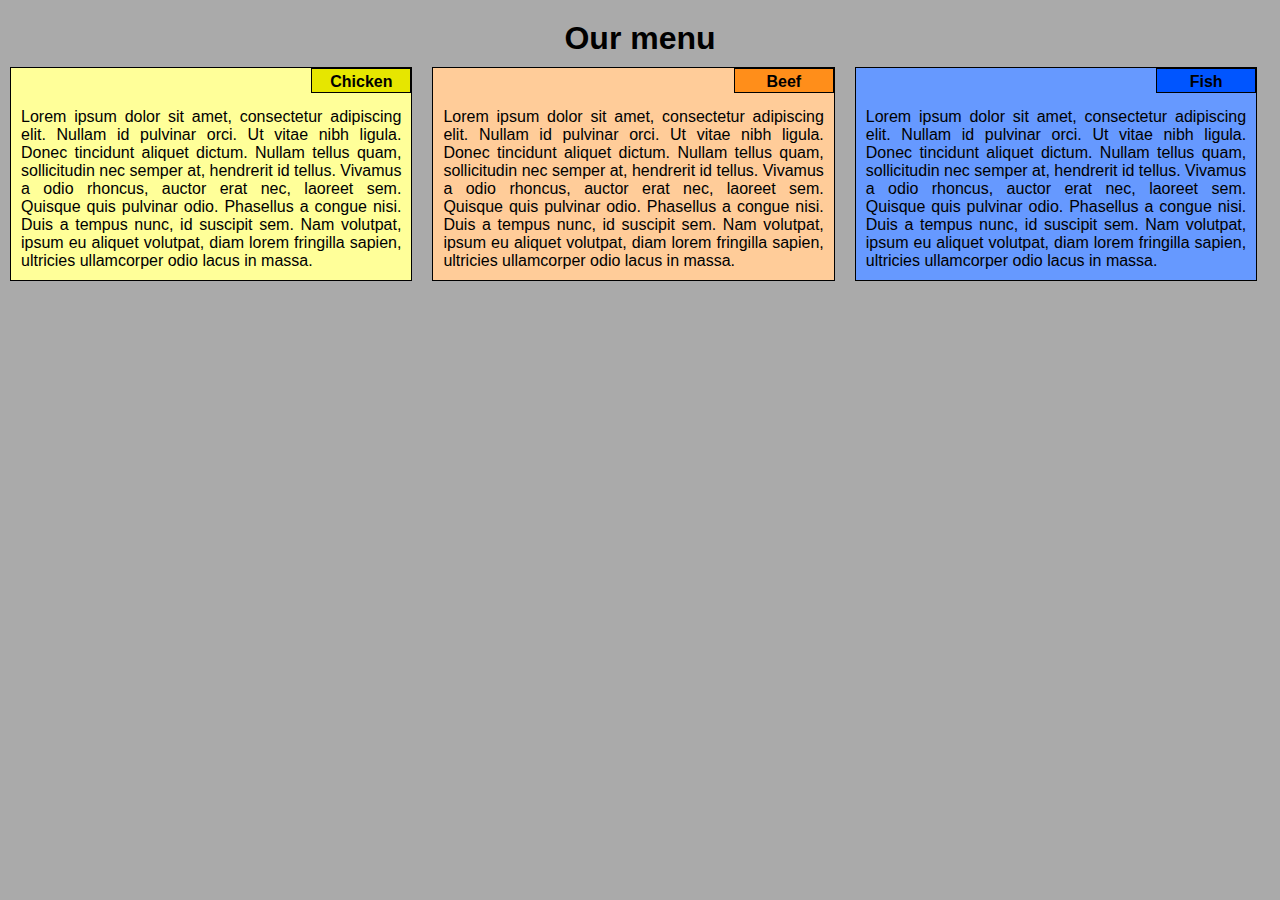
==== index.html @ 742a9a97 "first commit" ====
<!DOCTYPE html>
<html>
	<head>
		<meta charset="utf-8">
		<meta name="viewport" content="width=device-width, initial-scale=1.0">
		<title>Responsive web page</title>
		<link rel="stylesheet" type="text/css" href="css/styles.css"> 
	</head>
	<body>
		<h1>Our menu</h1>
		<div class="row">
			<div class="marginHolder col-lg-4 col-md-6 col-sm-12" >
				<section id="one" class="">
					<p class="regionTitle">Chicken</p>
					<p class="regionContent">Lorem ipsum dolor sit amet, consectetur adipiscing elit. Nullam id pulvinar orci. Ut vitae nibh ligula. Donec tincidunt aliquet dictum. Nullam tellus quam, sollicitudin nec semper at, hendrerit id tellus. Vivamus a odio rhoncus, auctor erat nec, laoreet sem. Quisque quis pulvinar odio. Phasellus a congue nisi. Duis a tempus nunc, id suscipit sem. Nam volutpat, ipsum eu aliquet volutpat, diam lorem fringilla sapien, ultricies ullamcorper odio lacus in massa.</p>
				</section>
			</div>
			<div class="marginHolder col-lg-4 col-md-6 col-sm-12" >
				<section id="two" class="">
					<p class="regionTitle">Beef</p>
					<p class="regionContent">Lorem ipsum dolor sit amet, consectetur adipiscing elit. Nullam id pulvinar orci. Ut vitae nibh ligula. Donec tincidunt aliquet dictum. Nullam tellus quam, sollicitudin nec semper at, hendrerit id tellus. Vivamus a odio rhoncus, auctor erat nec, laoreet sem. Quisque quis pulvinar odio. Phasellus a congue nisi. Duis a tempus nunc, id suscipit sem. Nam volutpat, ipsum eu aliquet volutpat, diam lorem fringilla sapien, ultricies ullamcorper odio lacus in massa.</p>
				</section>
			</div>
			<div class="marginHolder col-lg-4 col-md-12 col-sm-12" >
				<section id="three" class="">
					<p class="regionTitle">Fish</p>
					<p class="regionContent">Lorem ipsum dolor sit amet, consectetur adipiscing elit. Nullam id pulvinar orci. Ut vitae nibh ligula. Donec tincidunt aliquet dictum. Nullam tellus quam, sollicitudin nec semper at, hendrerit id tellus. Vivamus a odio rhoncus, auctor erat nec, laoreet sem. Quisque quis pulvinar odio. Phasellus a congue nisi. Duis a tempus nunc, id suscipit sem. Nam volutpat, ipsum eu aliquet volutpat, diam lorem fringilla sapien, ultricies ullamcorper odio lacus in massa.</p>
				</section>
			</div>
		</div>
	</body>
</html>
---- css/styles.css ----
* {
	margin: 0px;
	box-sizing: border-box;
}

body {
	font-family: Helvetica, Arial, sans-serif;
	background-color: #aaaaaa;
}

h1 {
	text-align: center;
	margin-top: 20px;
}

section {
	padding: 10px;
	border: 1px solid black;
	position: relative;
}

section#one {
	background-color: #ffff99;
}

section#two {
	background-color: #ffcc99;
}

section#three {
	background-color: #6699ff;
}

.marginHolder {
	padding: 10px;
}

.regionTitle {
	font-weight: bold;
	text-align: center;
	line-height: 25px;
	position: absolute;
	top: 0px;
	right: 0px;
	width:100px;
	height: 25px;
	border: 1px solid black;
}

.regionContent {
	margin-top: 30px;
	text-align: justify;
}

#one > .regionTitle {
	background-color: #e6e600;
}

#two > .regionTitle {
	background-color: #ff8e1a;
}

#three > .regionTitle {
	background-color: #0055ff;
}

.row {
  width: 100%;
}

/********** Large devices only **********/
@media (min-width: 992px) {
  .col-lg-1, .col-lg-2, .col-lg-3, .col-lg-4, .col-lg-5, .col-lg-6, .col-lg-7, .col-lg-8, .col-lg-9, .col-lg-10, .col-lg-11, .col-lg-12 {
    float: left;
  }
  .col-lg-1 {
    width: 8.33%;
  }
  .col-lg-2 {
    width: 16.66%;
  }
  .col-lg-3 {
    width: 25%;
  }
  .col-lg-4 {
    width: 33%;
  }
  .col-lg-5 {
    width: 41.66%;
  }
  .col-lg-6 {
    width: 50%;
  }
  .col-lg-7 {
    width: 58.33%;
  }
  .col-lg-8 {
    width: 66.66%;
  }
  .col-lg-9 {
    width: 74.99%;
  }
  .col-lg-10 {
    width: 83.33%;
  }
  .col-lg-11 {
    width: 91.66%;
  }
  .col-lg-12 {
    width: 100%;
  }
}

/********** Medium devices only **********/
@media (min-width: 768px) and (max-width: 991px) {
  .col-md-1, .col-md-2, .col-md-3, .col-md-4, .col-md-5, .col-md-6, .col-md-7, .col-md-8, .col-md-9, .col-md-10, .col-md-11, .col-md-12 {
    float: left;
  }
  .col-md-1 {
    width: 8.33%;
  }
  .col-md-2 {
    width: 16.66%;
  }
  .col-md-3 {
    width: 25%;
  }
  .col-md-4 {
    width: 33%;
  }
  .col-md-5 {
    width: 41.66%;
  }
  .col-md-6 {
    width: 50%;
  }
  .col-md-7 {
    width: 58.33%;
  }
  .col-md-8 {
    width: 66.66%;
  }
  .col-md-9 {
    width: 74.99%;
  }
  .col-md-10 {
    width: 83.33%;
  }
  .col-md-11 {
    width: 91.66%;
  }
  .col-md-12 {
    width: 100%;
  }
}

/********** Small devices only **********/
@media (max-width: 767px) {
  .col-sm-1, .col-sm-2, .col-sm-3, .col-sm-4, .col-sm-5, .col-sm-6, .col-sm-7, .col-sm-8, .col-sm-9, .col-sm-10, .col-sm-11, .col-sm-12 {
    float: left;
  }
  .col-sm-1 {
    width: 8.33%;
  }
  .col-sm-2 {
    width: 16.66%;
  }
  .col-sm-3 {
    width: 25%;
  }
  .col-sm-4 {
    width: 33%;
  }
  .col-sm-5 {
    width: 41.66%;
  }
  .col-sm-6 {
    width: 50%;
  }
  .col-sm-7 {
    width: 58.33%;
  }
  .col-sm-8 {
    width: 66.66%;
  }
  .col-sm-9 {
    width: 74.99%;
  }
  .col-sm-10 {
    width: 83.33%;
  }
  .col-sm-11 {
    width: 91.66%;
  }
  .col-sm-12 {
    width: 100%;
  }
}
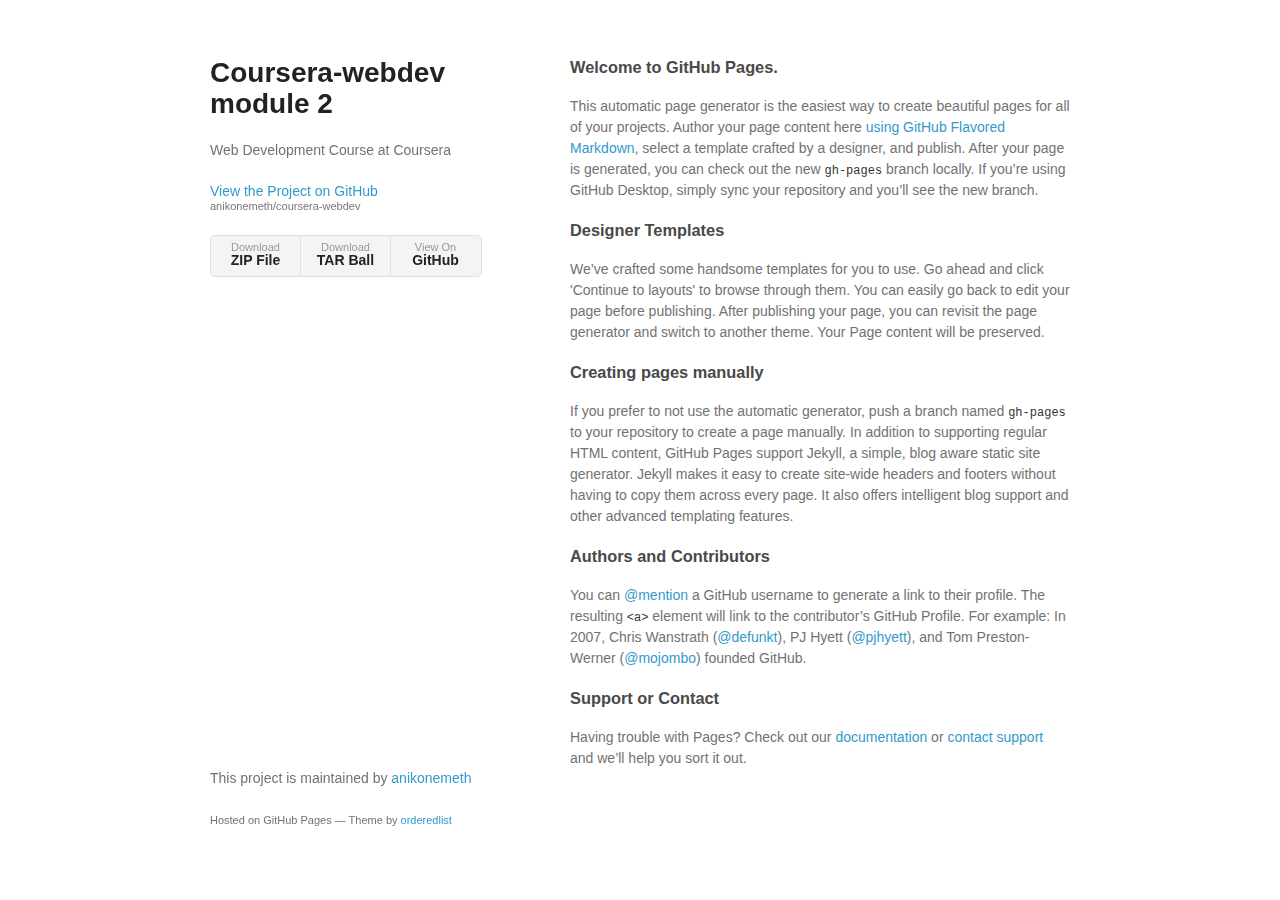
==== commit dfd7f1be: "Create gh-pages branch via GitHub" ====
--- a/index.html
+++ b/index.html
@@ -1,32 +1,64 @@
-<!DOCTYPE html>
+<!doctype html>
 <html>
-	<head>
-		<meta charset="utf-8">
-		<meta name="viewport" content="width=device-width, initial-scale=1.0">
-		<title>Responsive web page</title>
-		<link rel="stylesheet" type="text/css" href="css/styles.css"> 
-	</head>
-	<body>
-		<h1>Our menu</h1>
-		<div class="row">
-			<div class="marginHolder col-lg-4 col-md-6 col-sm-12" >
-				<section id="one" class="">
-					<p class="regionTitle">Chicken</p>
-					<p class="regionContent">Lorem ipsum dolor sit amet, consectetur adipiscing elit. Nullam id pulvinar orci. Ut vitae nibh ligula. Donec tincidunt aliquet dictum. Nullam tellus quam, sollicitudin nec semper at, hendrerit id tellus. Vivamus a odio rhoncus, auctor erat nec, laoreet sem. Quisque quis pulvinar odio. Phasellus a congue nisi. Duis a tempus nunc, id suscipit sem. Nam volutpat, ipsum eu aliquet volutpat, diam lorem fringilla sapien, ultricies ullamcorper odio lacus in massa.</p>
-				</section>
-			</div>
-			<div class="marginHolder col-lg-4 col-md-6 col-sm-12" >
-				<section id="two" class="">
-					<p class="regionTitle">Beef</p>
-					<p class="regionContent">Lorem ipsum dolor sit amet, consectetur adipiscing elit. Nullam id pulvinar orci. Ut vitae nibh ligula. Donec tincidunt aliquet dictum. Nullam tellus quam, sollicitudin nec semper at, hendrerit id tellus. Vivamus a odio rhoncus, auctor erat nec, laoreet sem. Quisque quis pulvinar odio. Phasellus a congue nisi. Duis a tempus nunc, id suscipit sem. Nam volutpat, ipsum eu aliquet volutpat, diam lorem fringilla sapien, ultricies ullamcorper odio lacus in massa.</p>
-				</section>
-			</div>
-			<div class="marginHolder col-lg-4 col-md-12 col-sm-12" >
-				<section id="three" class="">
-					<p class="regionTitle">Fish</p>
-					<p class="regionContent">Lorem ipsum dolor sit amet, consectetur adipiscing elit. Nullam id pulvinar orci. Ut vitae nibh ligula. Donec tincidunt aliquet dictum. Nullam tellus quam, sollicitudin nec semper at, hendrerit id tellus. Vivamus a odio rhoncus, auctor erat nec, laoreet sem. Quisque quis pulvinar odio. Phasellus a congue nisi. Duis a tempus nunc, id suscipit sem. Nam volutpat, ipsum eu aliquet volutpat, diam lorem fringilla sapien, ultricies ullamcorper odio lacus in massa.</p>
-				</section>
-			</div>
-		</div>
-	</body>
-</html>+  <head>
+    <meta charset="utf-8">
+    <meta http-equiv="X-UA-Compatible" content="chrome=1">
+    <title>Coursera-webdev module 2 by anikonemeth</title>
+
+    <link rel="stylesheet" href="stylesheets/styles.css">
+    <link rel="stylesheet" href="stylesheets/github-light.css">
+    <meta name="viewport" content="width=device-width">
+    <!--[if lt IE 9]>
+    <script src="//html5shiv.googlecode.com/svn/trunk/html5.js"></script>
+    <![endif]-->
+  </head>
+  <body>
+    <div class="wrapper">
+      <header>
+        <h1>Coursera-webdev module 2</h1>
+        <p>Web Development Course at Coursera</p>
+
+        <p class="view"><a href="https://github.com/anikonemeth/coursera-webdev">View the Project on GitHub <small>anikonemeth/coursera-webdev</small></a></p>
+
+
+        <ul>
+          <li><a href="https://github.com/anikonemeth/coursera-webdev/zipball/master">Download <strong>ZIP File</strong></a></li>
+          <li><a href="https://github.com/anikonemeth/coursera-webdev/tarball/master">Download <strong>TAR Ball</strong></a></li>
+          <li><a href="https://github.com/anikonemeth/coursera-webdev">View On <strong>GitHub</strong></a></li>
+        </ul>
+      </header>
+      <section>
+        <h3>
+<a id="welcome-to-github-pages" class="anchor" href="#welcome-to-github-pages" aria-hidden="true"><span aria-hidden="true" class="octicon octicon-link"></span></a>Welcome to GitHub Pages.</h3>
+
+<p>This automatic page generator is the easiest way to create beautiful pages for all of your projects. Author your page content here <a href="https://guides.github.com/features/mastering-markdown/">using GitHub Flavored Markdown</a>, select a template crafted by a designer, and publish. After your page is generated, you can check out the new <code>gh-pages</code> branch locally. If you’re using GitHub Desktop, simply sync your repository and you’ll see the new branch.</p>
+
+<h3>
+<a id="designer-templates" class="anchor" href="#designer-templates" aria-hidden="true"><span aria-hidden="true" class="octicon octicon-link"></span></a>Designer Templates</h3>
+
+<p>We’ve crafted some handsome templates for you to use. Go ahead and click 'Continue to layouts' to browse through them. You can easily go back to edit your page before publishing. After publishing your page, you can revisit the page generator and switch to another theme. Your Page content will be preserved.</p>
+
+<h3>
+<a id="creating-pages-manually" class="anchor" href="#creating-pages-manually" aria-hidden="true"><span aria-hidden="true" class="octicon octicon-link"></span></a>Creating pages manually</h3>
+
+<p>If you prefer to not use the automatic generator, push a branch named <code>gh-pages</code> to your repository to create a page manually. In addition to supporting regular HTML content, GitHub Pages support Jekyll, a simple, blog aware static site generator. Jekyll makes it easy to create site-wide headers and footers without having to copy them across every page. It also offers intelligent blog support and other advanced templating features.</p>
+
+<h3>
+<a id="authors-and-contributors" class="anchor" href="#authors-and-contributors" aria-hidden="true"><span aria-hidden="true" class="octicon octicon-link"></span></a>Authors and Contributors</h3>
+
+<p>You can <a href="https://help.github.com/articles/basic-writing-and-formatting-syntax/#mentioning-users-and-teams" class="user-mention">@mention</a> a GitHub username to generate a link to their profile. The resulting <code>&lt;a&gt;</code> element will link to the contributor’s GitHub Profile. For example: In 2007, Chris Wanstrath (<a href="https://github.com/defunkt" class="user-mention">@defunkt</a>), PJ Hyett (<a href="https://github.com/pjhyett" class="user-mention">@pjhyett</a>), and Tom Preston-Werner (<a href="https://github.com/mojombo" class="user-mention">@mojombo</a>) founded GitHub.</p>
+
+<h3>
+<a id="support-or-contact" class="anchor" href="#support-or-contact" aria-hidden="true"><span aria-hidden="true" class="octicon octicon-link"></span></a>Support or Contact</h3>
+
+<p>Having trouble with Pages? Check out our <a href="https://help.github.com/pages">documentation</a> or <a href="https://github.com/contact">contact support</a> and we’ll help you sort it out.</p>
+      </section>
+      <footer>
+        <p>This project is maintained by <a href="https://github.com/anikonemeth">anikonemeth</a></p>
+        <p><small>Hosted on GitHub Pages &mdash; Theme by <a href="https://github.com/orderedlist">orderedlist</a></small></p>
+      </footer>
+    </div>
+    <script src="javascripts/scale.fix.js"></script>
+    
+  </body>
+</html>
--- a/stylesheets/styles.css
+++ b/stylesheets/styles.css
@@ -0,0 +1,324 @@
+@font-face {
+  font-family: 'Noto Sans';
+  font-weight: 400;
+  font-style: normal;
+  src: url('../fonts/Noto-Sans-regular/Noto-Sans-regular.eot');
+  src: url('../fonts/Noto-Sans-regular/Noto-Sans-regular.eot?#iefix') format('embedded-opentype'),
+       local('Noto Sans'),
+       local('Noto-Sans-regular'),
+       url('../fonts/Noto-Sans-regular/Noto-Sans-regular.woff2') format('woff2'),
+       url('../fonts/Noto-Sans-regular/Noto-Sans-regular.woff') format('woff'),
+       url('../fonts/Noto-Sans-regular/Noto-Sans-regular.ttf') format('truetype'),
+       url('../fonts/Noto-Sans-regular/Noto-Sans-regular.svg#NotoSans') format('svg');
+}
+
+@font-face {
+  font-family: 'Noto Sans';
+  font-weight: 700;
+  font-style: normal;
+  src: url('../fonts/Noto-Sans-700/Noto-Sans-700.eot');
+  src: url('../fonts/Noto-Sans-700/Noto-Sans-700.eot?#iefix') format('embedded-opentype'),
+       local('Noto Sans Bold'),
+       local('Noto-Sans-700'),
+       url('../fonts/Noto-Sans-700/Noto-Sans-700.woff2') format('woff2'),
+       url('../fonts/Noto-Sans-700/Noto-Sans-700.woff') format('woff'),
+       url('../fonts/Noto-Sans-700/Noto-Sans-700.ttf') format('truetype'),
+       url('../fonts/Noto-Sans-700/Noto-Sans-700.svg#NotoSans') format('svg');
+}
+
+@font-face {
+  font-family: 'Noto Sans';
+  font-weight: 400;
+  font-style: italic;
+  src: url('../fonts/Noto-Sans-italic/Noto-Sans-italic.eot');
+  src: url('../fonts/Noto-Sans-italic/Noto-Sans-italic.eot?#iefix') format('embedded-opentype'),
+       local('Noto Sans Italic'),
+       local('Noto-Sans-italic'),
+       url('../fonts/Noto-Sans-italic/Noto-Sans-italic.woff2') format('woff2'),
+       url('../fonts/Noto-Sans-italic/Noto-Sans-italic.woff') format('woff'),
+       url('../fonts/Noto-Sans-italic/Noto-Sans-italic.ttf') format('truetype'),
+       url('../fonts/Noto-Sans-italic/Noto-Sans-italic.svg#NotoSans') format('svg');
+}
+
+@font-face {
+  font-family: 'Noto Sans';
+  font-weight: 700;
+  font-style: italic;
+  src: url('../fonts/Noto-Sans-700italic/Noto-Sans-700italic.eot');
+  src: url('../fonts/Noto-Sans-700italic/Noto-Sans-700italic.eot?#iefix') format('embedded-opentype'),
+       local('Noto Sans Bold Italic'),
+       local('Noto-Sans-700italic'),
+       url('../fonts/Noto-Sans-700italic/Noto-Sans-700italic.woff2') format('woff2'),
+       url('../fonts/Noto-Sans-700italic/Noto-Sans-700italic.woff') format('woff'),
+       url('../fonts/Noto-Sans-700italic/Noto-Sans-700italic.ttf') format('truetype'),
+       url('../fonts/Noto-Sans-700italic/Noto-Sans-700italic.svg#NotoSans') format('svg');
+}
+
+body {
+  background-color: #fff;
+  padding:50px;
+  font: 14px/1.5 "Noto Sans", "Helvetica Neue", Helvetica, Arial, sans-serif;
+  color:#727272;
+  font-weight:400;
+}
+
+h1, h2, h3, h4, h5, h6 {
+  color:#222;
+  margin:0 0 20px;
+}
+
+p, ul, ol, table, pre, dl {
+  margin:0 0 20px;
+}
+
+h1, h2, h3 {
+  line-height:1.1;
+}
+
+h1 {
+  font-size:28px;
+}
+
+h2 {
+  color:#393939;
+}
+
+h3, h4, h5, h6 {
+  color:#494949;
+}
+
+a {
+  color:#39c;
+  text-decoration:none;
+}
+
+a:hover {
+  color:#069;
+}
+
+a small {
+  font-size:11px;
+  color:#777;
+  margin-top:-0.3em;
+  display:block;
+}
+
+a:hover small {
+  color:#777;
+}
+
+.wrapper {
+  width:860px;
+  margin:0 auto;
+}
+
+blockquote {
+  border-left:1px solid #e5e5e5;
+  margin:0;
+  padding:0 0 0 20px;
+  font-style:italic;
+}
+
+code, pre {
+  font-family:Monaco, Bitstream Vera Sans Mono, Lucida Console, Terminal, Consolas, Liberation Mono, DejaVu Sans Mono, Courier New, monospace;
+  color:#333;
+  font-size:12px;
+}
+
+pre {
+  padding:8px 15px;
+  background: #f8f8f8;
+  border-radius:5px;
+  border:1px solid #e5e5e5;
+  overflow-x: auto;
+}
+
+table {
+  width:100%;
+  border-collapse:collapse;
+}
+
+th, td {
+  text-align:left;
+  padding:5px 10px;
+  border-bottom:1px solid #e5e5e5;
+}
+
+dt {
+  color:#444;
+  font-weight:700;
+}
+
+th {
+  color:#444;
+}
+
+img {
+  max-width:100%;
+}
+
+header {
+  width:270px;
+  float:left;
+  position:fixed;
+  -webkit-font-smoothing:subpixel-antialiased;
+}
+
+header ul {
+  list-style:none;
+  height:40px;
+  padding:0;
+  background: #f4f4f4;
+  border-radius:5px;
+  border:1px solid #e0e0e0;
+  width:270px;
+}
+
+header li {
+  width:89px;
+  float:left;
+  border-right:1px solid #e0e0e0;
+  height:40px;
+}
+
+header li:first-child a {
+  border-radius:5px 0 0 5px;
+}
+
+header li:last-child a {
+  border-radius:0 5px 5px 0;
+}
+
+header ul a {
+  line-height:1;
+  font-size:11px;
+  color:#999;
+  display:block;
+  text-align:center;
+  padding-top:6px;
+  height:34px;
+}
+
+header ul a:hover {
+  color:#999;
+}
+
+header ul a:active {
+  background-color:#f0f0f0;
+}
+
+strong {
+  color:#222;
+  font-weight:700;
+}
+
+header ul li + li + li {
+  border-right:none;
+  width:89px;
+}
+
+header ul a strong {
+  font-size:14px;
+  display:block;
+  color:#222;
+}
+
+section {
+  width:500px;
+  float:right;
+  padding-bottom:50px;
+}
+
+small {
+  font-size:11px;
+}
+
+hr {
+  border:0;
+  background:#e5e5e5;
+  height:1px;
+  margin:0 0 20px;
+}
+
+footer {
+  width:270px;
+  float:left;
+  position:fixed;
+  bottom:50px;
+  -webkit-font-smoothing:subpixel-antialiased;
+}
+
+@media print, screen and (max-width: 960px) {
+
+  div.wrapper {
+    width:auto;
+    margin:0;
+  }
+
+  header, section, footer {
+    float:none;
+    position:static;
+    width:auto;
+  }
+
+  header {
+    padding-right:320px;
+  }
+
+  section {
+    border:1px solid #e5e5e5;
+    border-width:1px 0;
+    padding:20px 0;
+    margin:0 0 20px;
+  }
+
+  header a small {
+    display:inline;
+  }
+
+  header ul {
+    position:absolute;
+    right:50px;
+    top:52px;
+  }
+}
+
+@media print, screen and (max-width: 720px) {
+  body {
+    word-wrap:break-word;
+  }
+
+  header {
+    padding:0;
+  }
+
+  header ul, header p.view {
+    position:static;
+  }
+
+  pre, code {
+    word-wrap:normal;
+  }
+}
+
+@media print, screen and (max-width: 480px) {
+  body {
+    padding:15px;
+  }
+
+  header ul {
+    width:99%;
+  }
+
+  header li, header ul li + li + li {
+    width:33%;
+  }
+}
+
+@media print {
+  body {
+    padding:0.4in;
+    font-size:12pt;
+    color:#444;
+  }
+}
--- a/stylesheets/github-light.css
+++ b/stylesheets/github-light.css
@@ -0,0 +1,116 @@
+/*
+   Copyright 2014 GitHub Inc.
+
+   Licensed under the Apache License, Version 2.0 (the "License");
+   you may not use this file except in compliance with the License.
+   You may obtain a copy of the License at
+
+       http://www.apache.org/licenses/LICENSE-2.0
+
+   Unless required by applicable law or agreed to in writing, software
+   distributed under the License is distributed on an "AS IS" BASIS,
+   WITHOUT WARRANTIES OR CONDITIONS OF ANY KIND, either express or implied.
+   See the License for the specific language governing permissions and
+   limitations under the License.
+
+*/
+
+.pl-c /* comment */ {
+  color: #969896;
+}
+
+.pl-c1      /* constant, markup.raw, meta.diff.header, meta.module-reference, meta.property-name, support, support.constant, support.variable, variable.other.constant */,
+.pl-s .pl-v /* string variable */ {
+  color: #0086b3;
+}
+
+.pl-e  /* entity */,
+.pl-en /* entity.name */ {
+  color: #795da3;
+}
+
+.pl-s .pl-s1 /* string source */,
+.pl-smi      /* storage.modifier.import, storage.modifier.package, storage.type.java, variable.other, variable.parameter.function */ {
+  color: #333;
+}
+
+.pl-ent /* entity.name.tag */ {
+  color: #63a35c;
+}
+
+.pl-k /* keyword, storage, storage.type */ {
+  color: #a71d5d;
+}
+
+.pl-pds              /* punctuation.definition.string, string.regexp.character-class */,
+.pl-s                /* string */,
+.pl-s .pl-pse .pl-s1 /* string punctuation.section.embedded source */,
+.pl-sr               /* string.regexp */,
+.pl-sr .pl-cce       /* string.regexp constant.character.escape */,
+.pl-sr .pl-sra       /* string.regexp string.regexp.arbitrary-repitition */,
+.pl-sr .pl-sre       /* string.regexp source.ruby.embedded */ {
+  color: #183691;
+}
+
+.pl-v /* variable */ {
+  color: #ed6a43;
+}
+
+.pl-id /* invalid.deprecated */ {
+  color: #b52a1d;
+}
+
+.pl-ii /* invalid.illegal */ {
+  background-color: #b52a1d;
+  color: #f8f8f8;
+}
+
+.pl-sr .pl-cce /* string.regexp constant.character.escape */ {
+  color: #63a35c;
+  font-weight: bold;
+}
+
+.pl-ml /* markup.list */ {
+  color: #693a17;
+}
+
+.pl-mh        /* markup.heading */,
+.pl-mh .pl-en /* markup.heading entity.name */,
+.pl-ms        /* meta.separator */ {
+  color: #1d3e81;
+  font-weight: bold;
+}
+
+.pl-mq /* markup.quote */ {
+  color: #008080;
+}
+
+.pl-mi /* markup.italic */ {
+  color: #333;
+  font-style: italic;
+}
+
+.pl-mb /* markup.bold */ {
+  color: #333;
+  font-weight: bold;
+}
+
+.pl-md /* markup.deleted, meta.diff.header.from-file */ {
+  background-color: #ffecec;
+  color: #bd2c00;
+}
+
+.pl-mi1 /* markup.inserted, meta.diff.header.to-file */ {
+  background-color: #eaffea;
+  color: #55a532;
+}
+
+.pl-mdr /* meta.diff.range */ {
+  color: #795da3;
+  font-weight: bold;
+}
+
+.pl-mo /* meta.output */ {
+  color: #1d3e81;
+}
+
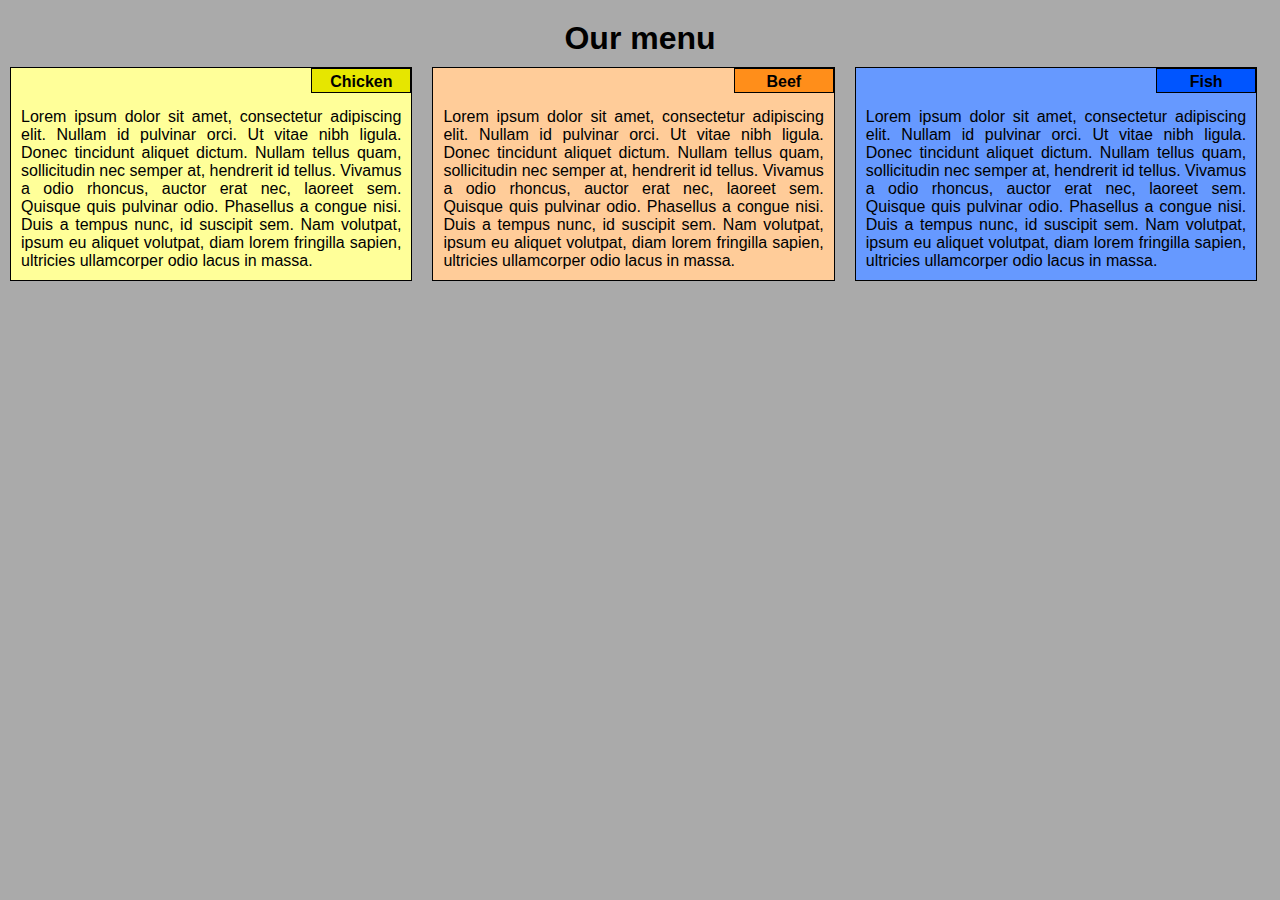
==== commit 5701f3a0: "Module 2 page" ====
--- a/index.html
+++ b/index.html
@@ -1,64 +1,32 @@
-<!doctype html>
-<html>
-  <head>
-    <meta charset="utf-8">
-    <meta http-equiv="X-UA-Compatible" content="chrome=1">
-    <title>Coursera-webdev module 2 by anikonemeth</title>
-
-    <link rel="stylesheet" href="stylesheets/styles.css">
-    <link rel="stylesheet" href="stylesheets/github-light.css">
-    <meta name="viewport" content="width=device-width">
-    <!--[if lt IE 9]>
-    <script src="//html5shiv.googlecode.com/svn/trunk/html5.js"></script>
-    <![endif]-->
-  </head>
-  <body>
-    <div class="wrapper">
-      <header>
-        <h1>Coursera-webdev module 2</h1>
-        <p>Web Development Course at Coursera</p>
-
-        <p class="view"><a href="https://github.com/anikonemeth/coursera-webdev">View the Project on GitHub <small>anikonemeth/coursera-webdev</small></a></p>
-
-
-        <ul>
-          <li><a href="https://github.com/anikonemeth/coursera-webdev/zipball/master">Download <strong>ZIP File</strong></a></li>
-          <li><a href="https://github.com/anikonemeth/coursera-webdev/tarball/master">Download <strong>TAR Ball</strong></a></li>
-          <li><a href="https://github.com/anikonemeth/coursera-webdev">View On <strong>GitHub</strong></a></li>
-        </ul>
-      </header>
-      <section>
-        <h3>
-<a id="welcome-to-github-pages" class="anchor" href="#welcome-to-github-pages" aria-hidden="true"><span aria-hidden="true" class="octicon octicon-link"></span></a>Welcome to GitHub Pages.</h3>
-
-<p>This automatic page generator is the easiest way to create beautiful pages for all of your projects. Author your page content here <a href="https://guides.github.com/features/mastering-markdown/">using GitHub Flavored Markdown</a>, select a template crafted by a designer, and publish. After your page is generated, you can check out the new <code>gh-pages</code> branch locally. If you’re using GitHub Desktop, simply sync your repository and you’ll see the new branch.</p>
-
-<h3>
-<a id="designer-templates" class="anchor" href="#designer-templates" aria-hidden="true"><span aria-hidden="true" class="octicon octicon-link"></span></a>Designer Templates</h3>
-
-<p>We’ve crafted some handsome templates for you to use. Go ahead and click 'Continue to layouts' to browse through them. You can easily go back to edit your page before publishing. After publishing your page, you can revisit the page generator and switch to another theme. Your Page content will be preserved.</p>
-
-<h3>
-<a id="creating-pages-manually" class="anchor" href="#creating-pages-manually" aria-hidden="true"><span aria-hidden="true" class="octicon octicon-link"></span></a>Creating pages manually</h3>
-
-<p>If you prefer to not use the automatic generator, push a branch named <code>gh-pages</code> to your repository to create a page manually. In addition to supporting regular HTML content, GitHub Pages support Jekyll, a simple, blog aware static site generator. Jekyll makes it easy to create site-wide headers and footers without having to copy them across every page. It also offers intelligent blog support and other advanced templating features.</p>
-
-<h3>
-<a id="authors-and-contributors" class="anchor" href="#authors-and-contributors" aria-hidden="true"><span aria-hidden="true" class="octicon octicon-link"></span></a>Authors and Contributors</h3>
-
-<p>You can <a href="https://help.github.com/articles/basic-writing-and-formatting-syntax/#mentioning-users-and-teams" class="user-mention">@mention</a> a GitHub username to generate a link to their profile. The resulting <code>&lt;a&gt;</code> element will link to the contributor’s GitHub Profile. For example: In 2007, Chris Wanstrath (<a href="https://github.com/defunkt" class="user-mention">@defunkt</a>), PJ Hyett (<a href="https://github.com/pjhyett" class="user-mention">@pjhyett</a>), and Tom Preston-Werner (<a href="https://github.com/mojombo" class="user-mention">@mojombo</a>) founded GitHub.</p>
-
-<h3>
-<a id="support-or-contact" class="anchor" href="#support-or-contact" aria-hidden="true"><span aria-hidden="true" class="octicon octicon-link"></span></a>Support or Contact</h3>
-
-<p>Having trouble with Pages? Check out our <a href="https://help.github.com/pages">documentation</a> or <a href="https://github.com/contact">contact support</a> and we’ll help you sort it out.</p>
-      </section>
-      <footer>
-        <p>This project is maintained by <a href="https://github.com/anikonemeth">anikonemeth</a></p>
-        <p><small>Hosted on GitHub Pages &mdash; Theme by <a href="https://github.com/orderedlist">orderedlist</a></small></p>
-      </footer>
-    </div>
-    <script src="javascripts/scale.fix.js"></script>
-    
-  </body>
-</html>
+<!DOCTYPE html>
+<html>
+	<head>
+		<meta charset="utf-8">
+		<meta name="viewport" content="width=device-width, initial-scale=1.0">
+		<title>Responsive web page</title>
+		<link rel="stylesheet" type="text/css" href="css/styles.css"> 
+	</head>
+	<body>
+		<h1>Our menu</h1>
+		<div class="row">
+			<div class="marginHolder col-lg-4 col-md-6 col-sm-12" >
+				<section id="one" class="">
+					<p class="regionTitle">Chicken</p>
+					<p class="regionContent">Lorem ipsum dolor sit amet, consectetur adipiscing elit. Nullam id pulvinar orci. Ut vitae nibh ligula. Donec tincidunt aliquet dictum. Nullam tellus quam, sollicitudin nec semper at, hendrerit id tellus. Vivamus a odio rhoncus, auctor erat nec, laoreet sem. Quisque quis pulvinar odio. Phasellus a congue nisi. Duis a tempus nunc, id suscipit sem. Nam volutpat, ipsum eu aliquet volutpat, diam lorem fringilla sapien, ultricies ullamcorper odio lacus in massa.</p>
+				</section>
+			</div>
+			<div class="marginHolder col-lg-4 col-md-6 col-sm-12" >
+				<section id="two" class="">
+					<p class="regionTitle">Beef</p>
+					<p class="regionContent">Lorem ipsum dolor sit amet, consectetur adipiscing elit. Nullam id pulvinar orci. Ut vitae nibh ligula. Donec tincidunt aliquet dictum. Nullam tellus quam, sollicitudin nec semper at, hendrerit id tellus. Vivamus a odio rhoncus, auctor erat nec, laoreet sem. Quisque quis pulvinar odio. Phasellus a congue nisi. Duis a tempus nunc, id suscipit sem. Nam volutpat, ipsum eu aliquet volutpat, diam lorem fringilla sapien, ultricies ullamcorper odio lacus in massa.</p>
+				</section>
+			</div>
+			<div class="marginHolder col-lg-4 col-md-12 col-sm-12" >
+				<section id="three" class="">
+					<p class="regionTitle">Fish</p>
+					<p class="regionContent">Lorem ipsum dolor sit amet, consectetur adipiscing elit. Nullam id pulvinar orci. Ut vitae nibh ligula. Donec tincidunt aliquet dictum. Nullam tellus quam, sollicitudin nec semper at, hendrerit id tellus. Vivamus a odio rhoncus, auctor erat nec, laoreet sem. Quisque quis pulvinar odio. Phasellus a congue nisi. Duis a tempus nunc, id suscipit sem. Nam volutpat, ipsum eu aliquet volutpat, diam lorem fringilla sapien, ultricies ullamcorper odio lacus in massa.</p>
+				</section>
+			</div>
+		</div>
+	</body>
+</html>--- a/css/styles.css
+++ b/css/styles.css
@@ -0,0 +1,198 @@
+* {
+	margin: 0px;
+	box-sizing: border-box;
+}
+
+body {
+	font-family: Helvetica, Arial, sans-serif;
+	background-color: #aaaaaa;
+}
+
+h1 {
+	text-align: center;
+	margin-top: 20px;
+}
+
+section {
+	padding: 10px;
+	border: 1px solid black;
+	position: relative;
+}
+
+section#one {
+	background-color: #ffff99;
+}
+
+section#two {
+	background-color: #ffcc99;
+}
+
+section#three {
+	background-color: #6699ff;
+}
+
+.marginHolder {
+	padding: 10px;
+}
+
+.regionTitle {
+	font-weight: bold;
+	text-align: center;
+	line-height: 25px;
+	position: absolute;
+	top: 0px;
+	right: 0px;
+	width:100px;
+	height: 25px;
+	border: 1px solid black;
+}
+
+.regionContent {
+	margin-top: 30px;
+	text-align: justify;
+}
+
+#one > .regionTitle {
+	background-color: #e6e600;
+}
+
+#two > .regionTitle {
+	background-color: #ff8e1a;
+}
+
+#three > .regionTitle {
+	background-color: #0055ff;
+}
+
+.row {
+  width: 100%;
+}
+
+/********** Large devices only **********/
+@media (min-width: 992px) {
+  .col-lg-1, .col-lg-2, .col-lg-3, .col-lg-4, .col-lg-5, .col-lg-6, .col-lg-7, .col-lg-8, .col-lg-9, .col-lg-10, .col-lg-11, .col-lg-12 {
+    float: left;
+  }
+  .col-lg-1 {
+    width: 8.33%;
+  }
+  .col-lg-2 {
+    width: 16.66%;
+  }
+  .col-lg-3 {
+    width: 25%;
+  }
+  .col-lg-4 {
+    width: 33%;
+  }
+  .col-lg-5 {
+    width: 41.66%;
+  }
+  .col-lg-6 {
+    width: 50%;
+  }
+  .col-lg-7 {
+    width: 58.33%;
+  }
+  .col-lg-8 {
+    width: 66.66%;
+  }
+  .col-lg-9 {
+    width: 74.99%;
+  }
+  .col-lg-10 {
+    width: 83.33%;
+  }
+  .col-lg-11 {
+    width: 91.66%;
+  }
+  .col-lg-12 {
+    width: 100%;
+  }
+}
+
+/********** Medium devices only **********/
+@media (min-width: 768px) and (max-width: 991px) {
+  .col-md-1, .col-md-2, .col-md-3, .col-md-4, .col-md-5, .col-md-6, .col-md-7, .col-md-8, .col-md-9, .col-md-10, .col-md-11, .col-md-12 {
+    float: left;
+  }
+  .col-md-1 {
+    width: 8.33%;
+  }
+  .col-md-2 {
+    width: 16.66%;
+  }
+  .col-md-3 {
+    width: 25%;
+  }
+  .col-md-4 {
+    width: 33%;
+  }
+  .col-md-5 {
+    width: 41.66%;
+  }
+  .col-md-6 {
+    width: 50%;
+  }
+  .col-md-7 {
+    width: 58.33%;
+  }
+  .col-md-8 {
+    width: 66.66%;
+  }
+  .col-md-9 {
+    width: 74.99%;
+  }
+  .col-md-10 {
+    width: 83.33%;
+  }
+  .col-md-11 {
+    width: 91.66%;
+  }
+  .col-md-12 {
+    width: 100%;
+  }
+}
+
+/********** Small devices only **********/
+@media (max-width: 767px) {
+  .col-sm-1, .col-sm-2, .col-sm-3, .col-sm-4, .col-sm-5, .col-sm-6, .col-sm-7, .col-sm-8, .col-sm-9, .col-sm-10, .col-sm-11, .col-sm-12 {
+    float: left;
+  }
+  .col-sm-1 {
+    width: 8.33%;
+  }
+  .col-sm-2 {
+    width: 16.66%;
+  }
+  .col-sm-3 {
+    width: 25%;
+  }
+  .col-sm-4 {
+    width: 33%;
+  }
+  .col-sm-5 {
+    width: 41.66%;
+  }
+  .col-sm-6 {
+    width: 50%;
+  }
+  .col-sm-7 {
+    width: 58.33%;
+  }
+  .col-sm-8 {
+    width: 66.66%;
+  }
+  .col-sm-9 {
+    width: 74.99%;
+  }
+  .col-sm-10 {
+    width: 83.33%;
+  }
+  .col-sm-11 {
+    width: 91.66%;
+  }
+  .col-sm-12 {
+    width: 100%;
+  }
+}